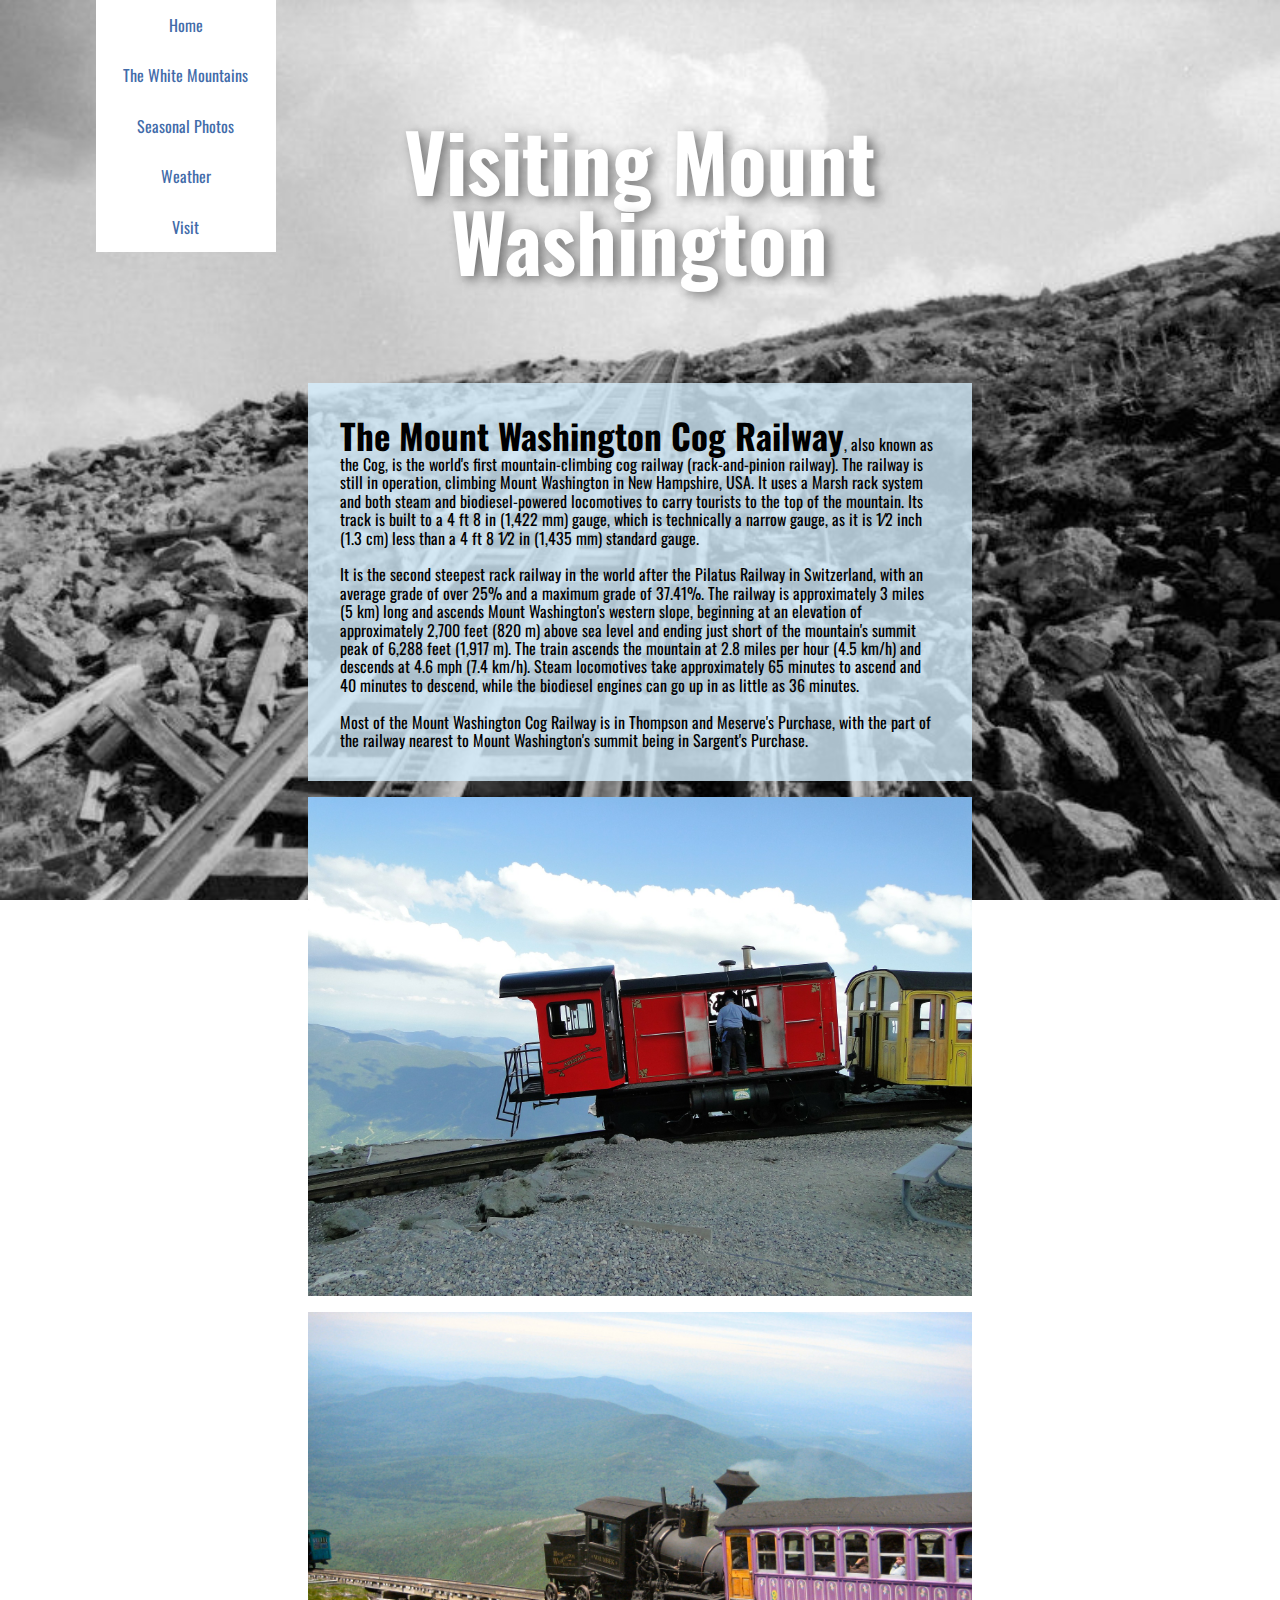
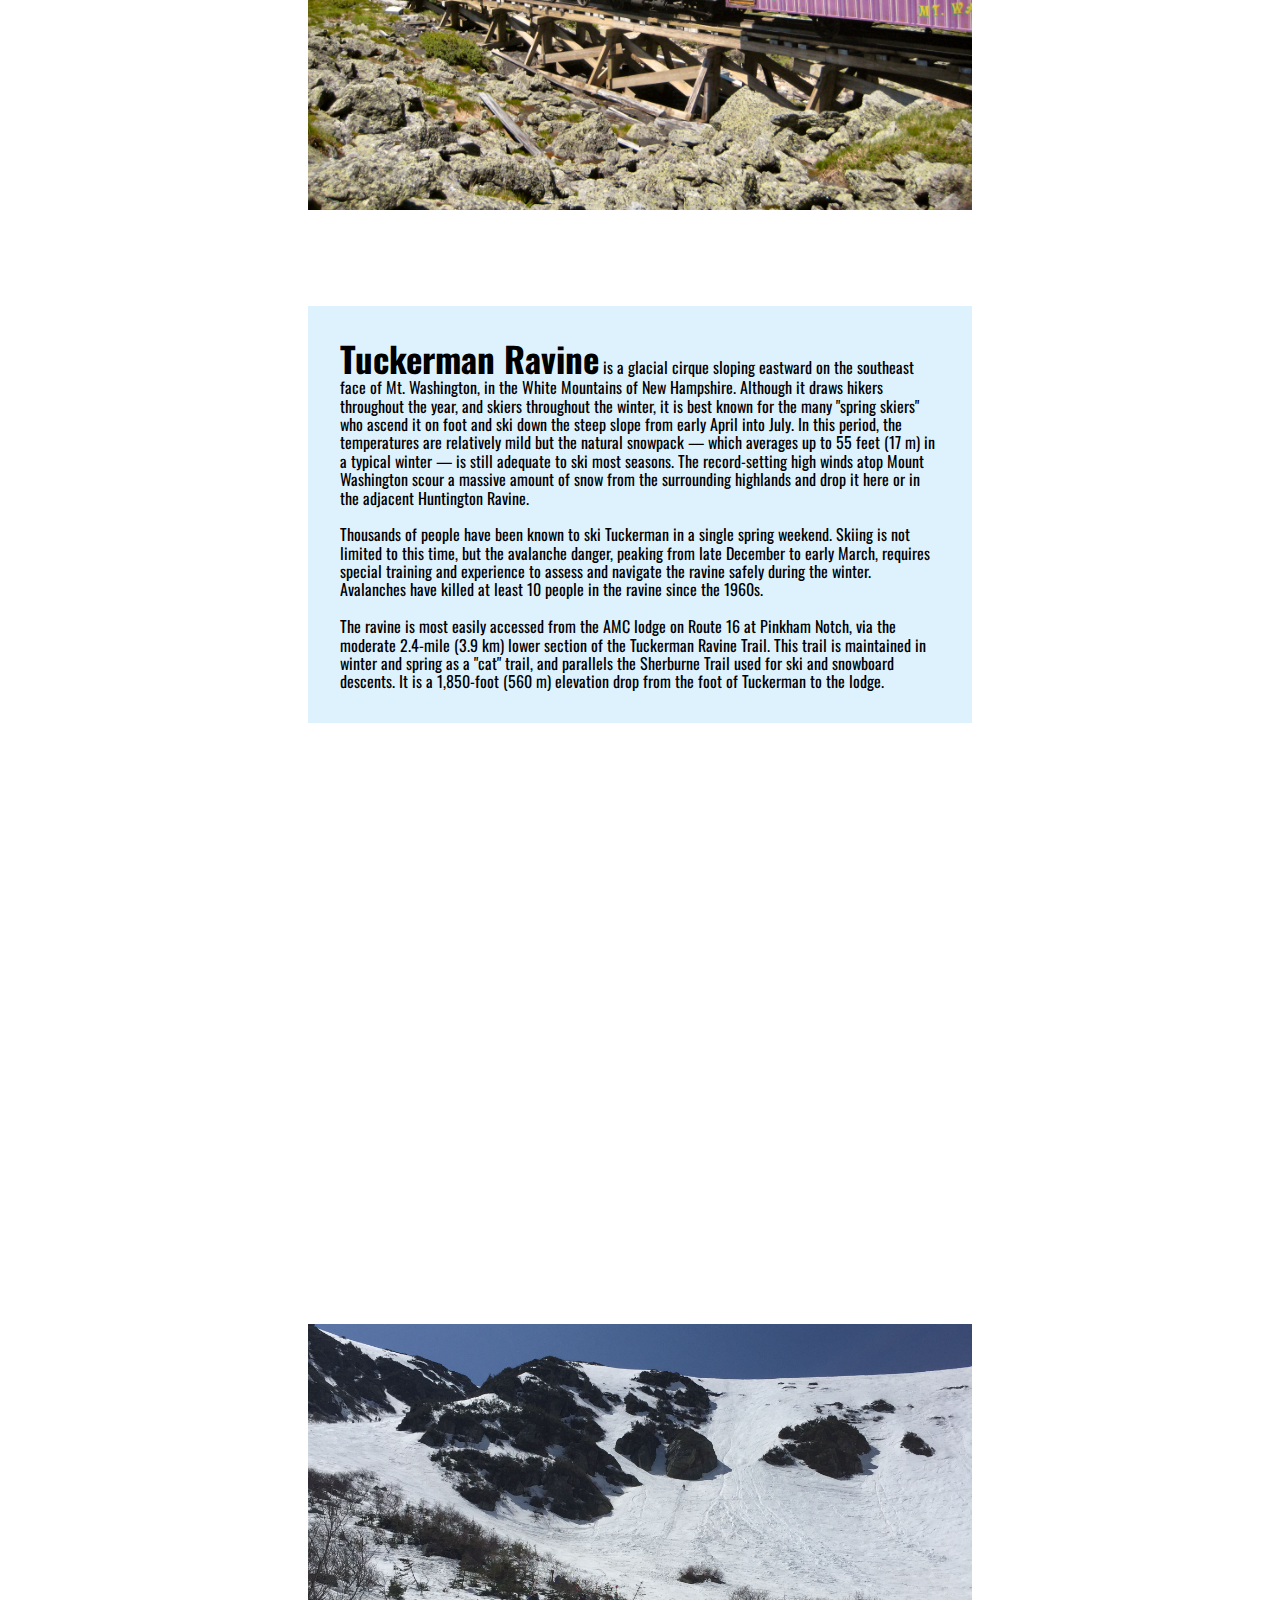
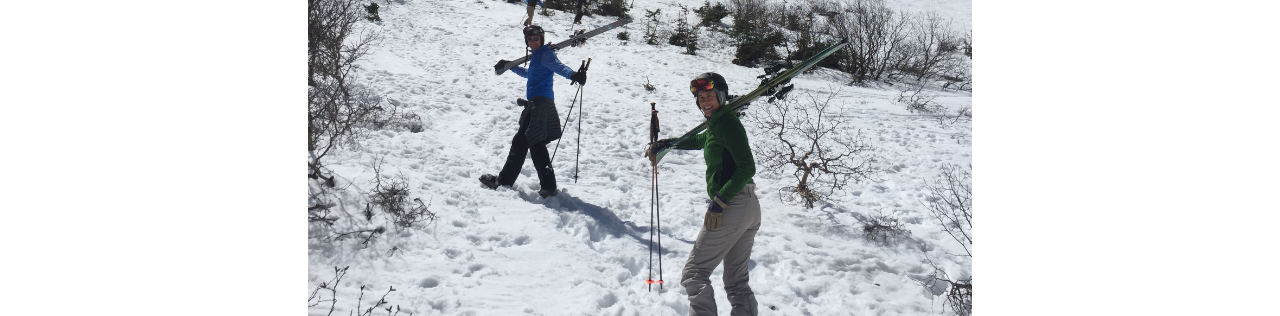
==== attractions.html @ ab744079 "finished pages" ====
<!DOCTYPE html>
<html>
<head>

	<meta charset="utf-8">
	<meta http-equiv="X-UA-Compatible" content="IE=edge">
	<title>Visiting Mount Washington</title>
	<meta name="description" content="">

	<!-- Enable responsive layouts; tell browsers not to shrink pages to fit small screens -->
	<meta name="viewport" content="width=device-width, initial-scale=1">

	<!-- Load styles -->
	<!-- For production, combine all of the stylesheets -->
	<link rel="stylesheet" href="css/sitewide.css">

	<!-- Webfonts -->
	<link href="https://fonts.googleapis.com/css?family=Source+Sans+Pro" rel="stylesheet">
	<link href="https://fonts.googleapis.com/css?family=Oswald&display=swap" rel="stylesheet">

</head>
<body class="attractionsbody">
<!-- Change this classname for each page/type! -->

<!-- Page content typically goes inside the container -->
<div class="container a-container">

	<header class="attractionspage">
	</header>

	<h1 class="visit">Visiting Mount Washington</h1>

	<nav class="attractions-nav">
		<ul>
			<li><a href="index.html" class="home">Home</a></li>
			<li><a href="mountains.html">The White Mountains</a></li>
			<li><a href="seasonal.html">Seasonal Photos</a></li>
			<li><a href="weather.html">Weather</a></li>
			<li><a href="attractions.html">Visit</a></li>
		</ul>
	</nav>

	<img class="cog" src="img/cog-mountaintop.jpg" alt="Photo of Cog Railway Stopped on Mountaintop">
	<img class="purple" src="img/purple-car.jpg" alt="Photo of Cog Railway with Purple Traincar">
	<img class="tucks-skiers" src="img/tucks-skiers.jpg" alt="Photo of Skiers in Front of Tuckerman's Ravine Headwall">

	<iframe class="ski-video" src="https://player.vimeo.com/video/371178012?title=0&byline=0&portrait=0" width="320" height="569" frameborder="0" allow="autoplay; fullscreen" allowfullscreen></iframe>
	<iframe class="hike-video" src="https://player.vimeo.com/video/372228268" width="320" height="569" frameborder="0" allow="autoplay; fullscreen" allowfullscreen></iframe>

	<p class="railway">
		<strong>The Mount Washington Cog Railway</strong>, also known as the Cog, is the world's first mountain-climbing cog railway (rack-and-pinion railway). The railway is still in operation, climbing Mount Washington in New Hampshire, USA. It uses a Marsh rack system and both steam and biodiesel-powered locomotives to carry tourists to the top of the mountain. Its track is built to a 4 ft 8 in (1,422 mm) gauge, which is technically a narrow gauge, as it is 1⁄2 inch (1.3 cm) less than a 4 ft 8 1⁄2 in (1,435 mm) standard gauge.
		<br><br>It is the second steepest rack railway in the world after the Pilatus Railway in Switzerland, with an average grade of over 25% and a maximum grade of 37.41%. The railway is approximately 3 miles (5 km) long and ascends Mount Washington's western slope, beginning at an elevation of approximately 2,700 feet (820 m) above sea level and ending just short of the mountain's summit peak of 6,288 feet (1,917 m). The train ascends the mountain at 2.8 miles per hour (4.5 km/h) and descends at 4.6 mph (7.4 km/h). Steam locomotives take approximately 65 minutes to ascend and 40 minutes to descend, while the biodiesel engines can go up in as little as 36 minutes.
		<br><br>Most of the Mount Washington Cog Railway is in Thompson and Meserve's Purchase, with the part of the railway nearest to Mount Washington's summit being in Sargent's Purchase.
	</p>

	<p class="ravine">
		<strong>Tuckerman Ravine</strong> is a glacial cirque sloping eastward on the southeast face of Mt. Washington, in the White Mountains of New Hampshire. Although it draws hikers throughout the year, and skiers throughout the winter, it is best known for the many "spring skiers" who ascend it on foot and ski down the steep slope from early April into July. In this period, the temperatures are relatively mild but the natural snowpack — which averages up to 55 feet (17 m) in a typical winter — is still adequate to ski most seasons. The record-setting high winds atop Mount Washington scour a massive amount of snow from the surrounding highlands and drop it here or in the adjacent Huntington Ravine.
		<br><br>Thousands of people have been known to ski Tuckerman in a single spring weekend. Skiing is not limited to this time, but the avalanche danger, peaking from late December to early March, requires special training and experience to assess and navigate the ravine safely during the winter. Avalanches have killed at least 10 people in the ravine since the 1960s.
		<br><br>The ravine is most easily accessed from the AMC lodge on Route 16 at Pinkham Notch, via the moderate 2.4-mile (3.9 km) lower section of the Tuckerman Ravine Trail. This trail is maintained in winter and spring as a "cat" trail, and parallels the Sherburne Trail used for ski and snowboard descents. It is a 1,850-foot (560 m) elevation drop from the foot of Tuckerman to the lodge.
	</p>


</div><!-- end container -->

</body>
</html>
---- css/sitewide.css ----
/* ------------------------------------------------------------ */
/* imports and utilities */

/* 3rd-party CSS files */
@import 'vendor/h5bp-head.css';
@import 'vendor/normalize.css';
@import 'vendor/h5bp-tail.css';

/* use a more intuitive box sizing model (http://is.gd/wNVjAo) */
* { -moz-box-sizing: border-box; -webkit-box-sizing: border-box; box-sizing: border-box; }

/* Scale down images and embedded videos so they don't overflow their parents */
img, object { max-width: 100%; }

/*	Development/layout aid. Remove the comments
	on this rule in order to draw boxes around DIVs
	and other elements used for layout. */
/*
div, main, article, section, aside, hgroup, header, footer, address, nav {
	border: 1px solid rgba(255,0,0,0.15) !important;
	background: rgba(255,0,0,0.05) !important;
}
*/


/* ------------------------------------------------------------ */
/* start project-specifc styles below this line */

body {
	font-family: "Oswald", "Open Sans", Helvetica, Arial, sans-serif;
}

/*	Generally, you will only want one container element in
	the document, wrapping around the main content area.
	If you have more than one container, you are probably doing
	something wrong.
*/


/* ------------------------------------------------------------ */
/* media query containing styles for larger screens */
@media (min-width: 720px) {

/*HOME PAGE CSS*/
.h-container {
	display: grid;
	grid-template-columns: 1fr 1fr;
	grid-template-rows: 0.3fr 1fr;
	margin-top: 1em;
	margin-right: auto;
	margin-bottom: 1em;
	margin-left: auto;
	width: 90%;
	max-width: 1200px;
}

.homebody {
	background-image: url("../img/background.jpg");
	background-attachment: fixed;
	background-size: cover;
}

.homepage {
	grid-column: 1 / 3;
}

h1 {
	text-align: center;
	font-style: normal;
	color: white;
	font-size: 130px;
	line-height: 1em;
	padding-top: 10%;
	padding-bottom: 5%;
	padding-left: 10%;
	padding-right: 10%;
}

.information {
	grid-column: 1 / 3;
	grid-row: 2 / 3;
	font-size: 20px;
	font-style: lighter;
	background-color: #ECF2FE;
	color: black;
	line-height: 2em;
	padding: 8%;
	margin-left: 10%;
	margin-right: 10%;
	margin-top: 20%;
}

strong {
	font-size: 35px;
}

/*global navbar*/
.global-nav {
	position: inherit;
}
.global-nav ul {
	padding: 0;
	display: flex;
	flex-direction: row;
	grid-column: 1 / 3;
}

.global-nav li {
	list-style-type: none;
	flex: 3 1 300px;
	text-align: center;
}

.global-nav a {
	display: block;
	background: #364B2B;
	color: #fff;
	text-decoration: none;
	padding: 1em;
	transition: all 1s;
	font-size: 16px;
	margin-right: 2em;
	margin-left: 2em;
}

.global-nav a:hover {
	background: #1E3313;
	transition: all 2s;
}

/*WHITE MOUNTAINS PAGE CSS*/
.m-container {
	display: grid;
	grid-template-columns: 1fr 1fr 1fr 1fr;
	grid-template-rows: 0.5fr 0.5fr 0.5fr 0.5fr 0.5fr 0.5fr 0.5fr;
	margin-top: auto;
	margin-right: auto;
	margin-bottom: auto;
	margin-left: auto;
	width: 90%;
	max-width: 1200px;
}

.mountainsbody {
	background-image: url("../img/summit-view.jpg");
	background-attachment: fixed;
	background-size: cover;
}

.valley-headline {
	text-align: center;
	font-style: normal;
	color: white;
	font-size: 90px;
	line-height: 1em;
	padding-top: 5%;
	padding-bottom: 5%;
	padding-left: 10%;
	padding-right: 10%;
}

.mountainspage {
	grid-column: 2 / 5;
	grid-row: 1 / 2;
	text-shadow: 5px 3px 12px rgba(0,0,0,0.5);
}

.one {
	grid-column: 1 / 3;
	grid-row: 2 / 3;
	background-color: #D7CCEC;
	padding: 1em;
}

.illustration {
	grid-column: 3 / 5;
	grid-row: 2 / 3;
	/*background-color: rgba(225, 225, 225, 0.3)*/
	padding-top: 1em;
	padding-bottom: 1em;
}

.two {
	grid-column: 3 / 5;
	grid-row: 3 / 4;
	background-color: #D7CCEC;
	padding: 1em;
}

.illustration2 {
	grid-column: 1 / 3;
	grid-row: 3 / 4;
	padding-top: 1em;
	padding-bottom: 1em;
}

.three {
	grid-column: 1 / 3;
	grid-row: 4 / 5;
	background-color: #D7CCEC;
	padding: 1em;
}

.illustration3 {
	grid-column: 3 / 5;
	grid-row: 4 / 5;
	padding-top: 1em;
	padding-bottom: 1em;
}

.etymology {
	grid-column: 3 / 5;
	grid-row: 5 / 6;
	background-color: #D7CCEC;
	padding: 1em;
}

.illustration4 {
	grid-column: 1 / 3;
	grid-row: 5 / 6;
	padding-top: 1em;
	padding-bottom: 1em;
}

.geology {
	grid-column: 1 / 3;
	grid-row: 6 / 7;
	background-color: #D7CCEC;
	padding: 1em;
}

.illustration5 {
	grid-column: 3 / 5;
	grid-row: 6 / 7;
	padding-top: 1em;
	padding-bottom: 1em;
}

.mountains-nav {
	position: inherit;
	grid-column: 1 / 2;
	grid-row: 1 / 2;
}

.mountains-nav ul {
	padding: 0;
	display: inline;
	flex-direction: row;
	grid-column: 1 / 2;
}

.mountains-nav li {
	list-style-type: none;
	flex: 3 1 300px;
	text-align: center;
}

.mountains-nav a {
	display: block;
	background: #625875;
	color: #fff;
	text-decoration: none;
	padding: 1em;
	transition: all 1s;
	font-size: 16px;
	margin-right: 2em;
	margin-left: 2em;
}

.mountains-nav a:hover {
	background: #4B4061;
	transition: all 2s;
}

/*WEATHER PAGE CSS*/
.w-container {
	display: grid;
	grid-template-columns: 1fr 1fr 1fr 1fr;
	grid-template-rows: 0.1fr 0.2fr;
	margin-top: auto;
	margin-right: auto;
	margin-bottom: auto;
	margin-left: auto;
	width: 90%;
	max-width: 1200px;
}

.weatherbody {
	background-image: url("../img/blue-winter.jpg");
	background-attachment: fixed;
	background-size: cover;
}

.weather-headline {
	text-shadow: 5px 3px 12px rgba(0,0,0,0.5);
	text-align: left;
	font-style: normal;
	color: white;
	font-size: 100px;
	line-height: 1em;
	padding-top: 10%;
	padding-bottom: 5%;
	padding-left: 10%;
	padding-right: 10%;
}

.conditions {
	grid-column: 1 / 5;
	grid-row: 2 / 3;
	margin-left: 1em;
	margin-right: 1em;
	margin-bottom: 2em;
	border: 5px solid #D6EFFE;
	background: rgba(255,255,255,0.3);
}

.w-iframe {
	width: 100%;
	height: 900px;
}

.weatherhistory {
	background: #ffffff;
	padding: 10%;
	grid-column: 2 / 4;
	grid-row: 3 / 4;
	margin-top: 4em;
}

.tower-left {
	grid-column: 1 / 2;
	grid-row: 3 / 4;
	margin-top: 4em;
	padding-right: 2em;
	padding-left: 2em;
}

.tower-right {
	grid-column: 4 / 5;
	grid-row: 3 / 4;
	margin-top: 4em;
	padding-right: 1em;
	padding-left: 2em;
}

.weather-nav {
	position: inherit;
	grid-column: 1 / 2;
	grid-row: 1 / 2;
}

.weather-nav ul {
	padding: 0;
	display: inline;
	flex-direction: row;
	grid-column: 1 / 3;
}

.weather-nav li {
	list-style-type: none;
	flex: 3 1 300px;
	text-align: center;
}

.weather-nav a {
	display: block;
	background: #426BA9;
	color: #fff;
	text-decoration: none;
	padding: 1em;
	transition: all 1s;
	font-size: 16px;
	margin-right: 2em;
	margin-left: 2em;
}

.weather-nav a:hover {
	background: #204072;
	transition: all 2s;
}

/*SEASONAL PHOTOS PAGE CSS*/
.s-container {
	display: grid;
	grid-template-columns: 1fr 1fr 1fr 1fr;
	grid-template-rows: 0.5fr 0.5fr 0.5fr 0.5fr 0.5fr;
	margin-top: auto;
	margin-right: auto;
	margin-bottom: auto;
	margin-left: auto;
	width: 90%;
	max-width: 1200px;
}

.seasonalbody {
	background-image: url("../img/cairns.jpg");
	background-attachment: fixed;
	background-size: cover;
}

.seasonalpage {
	grid-column: 2 / 5;
	text-shadow: 5px 3px 12px rgba(0,0,0,0.5);
}

.gallery1 {
	grid-column: 2 / 3;
	grid-row: 2 / 3;
	padding: 1em;
	background-color: rgba(255, 255, 255, 0.5);
	margin: 1em;
}

.gallery2 {
	grid-column: 2 / 3;
	grid-row: 3 / 4;
	padding: 1em;
	background-color: rgba(255, 255, 255, 0.5);
	margin: 1em;
}

.gallery3 {
	grid-column: 2 / 3;
	grid-row: 4 / 5;
	padding: 1em;
	background-color: rgba(255, 255, 255, 0.5);
	margin: 1em;
}

.gallery4 {
	grid-column: 2 / 3;
	grid-row: 5 / 6;
	padding: 1em;
	background-color: rgba(255, 255, 255, 0.5);
	margin: 1em;
}

.gallery5 {
	grid-column: 3 / 4;
	grid-row: 2 / 3;
	padding: 1em;
	background-color: rgba(255, 255, 255, 0.5);
	margin: 1em;
}

.gallery6 {
	grid-column: 3 / 4;
	grid-row: 3 / 4;
	padding: 1em;
	background-color: rgba(255, 255, 255, 0.5);
	margin: 1em;
}

.gallery7 {
	grid-column: 3 / 4;
	grid-row: 4 / 5;
	padding: 1em;
	background-color: rgba(255, 255, 255, 0.5);
	margin: 1em;
}

.gallery8 {
	grid-column: 3 / 4;
	grid-row: 5 / 6;
	padding: 1em;
	background-color: rgba(255, 255, 255, 0.5);
	margin: 1em;
}

.gallery9 {
	grid-column: 4 / 5;
	grid-row: 2 / 3;
	padding: 1em;
	background-color: rgba(255, 255, 255, 0.5);
	margin: 1em;
}

.gallery10 {
	grid-column: 4 / 5;
	grid-row: 3 / 4;
	padding: 1em;
	background-color: rgba(255, 255, 255, 0.5);
	margin: 1em;
}

.gallery11 {
	grid-column: 4 / 5;
	grid-row: 4 / 5;
	padding: 1em;
	background-color: rgba(255, 255, 255, 0.5);
	margin: 1em;
}

.gallery12 {
	grid-column: 4 / 5;
	grid-row: 5 / 6;
	padding: 1em;
	background-color: rgba(255, 255, 255, 0.5);
	margin: 1em;
}

.seasonal-headline {
	grid-column: 4 / 5;
	grid-row: 1 / 2;
	font-style: normal;
	color: white;
	font-size: 80px;
	line-height: 1em;
	padding-top: 10%;
	padding-bottom: 5%;
	padding-left: 10%;
	padding-right: 10%;
}

.seasonal-nav {
	position: inherit;
	grid-column: 1 / 2;
	grid-row: 1 / 2;
}

.seasonal-nav ul {
	padding: 0;
	display: inline;
	flex-direction: row;
	grid-column: 1 / 2;
}

.seasonal-nav li {
	list-style-type: none;
	flex: 3 1 300px;
	text-align: center;
}

.seasonal-nav a {
	display: block;
	background: #FAD2BC;
	color: black;
	text-decoration: none;
	padding: 1em;
	transition: all 1s;
	font-size: 16px;
	margin-right: 2em;
	margin-left: 2em;
}

.seasonal-nav a:hover {
	background: #F7E6DD;
	transition: all 2s;
}

/*ATTRACTIONS PAGE CSS*/
.a-container {
	display: grid;
	grid-template-columns: 1fr 1fr 0.1fr 1fr 1fr;
	grid-template-rows: 0.5fr 0.3fr 0.5fr 0.5fr 0.5fr 0.5fr 0.5fr;
	margin-top: auto;
	margin-right: auto;
	margin-bottom: auto;
	margin-left: auto;
	width: 90%;
	max-width: 1200px;
}

.attractionsbody {
	background-image: url("../img/tracks.jpg");
	background-attachment: fixed;
	background-size: cover;
}

.visit {
	grid-column: 2 / 5;
	grid-row: 1 / 2;
	text-shadow: 5px 3px 12px rgba(0,0,0,0.5);
	font-size: 80px;
}

.railway {
	grid-column: 2 / 5;
	grid-row: 2 / 3;
	background-color: rgba(214, 239, 254, 0.8);
	color: black;
	padding: 2em;
}

.cog {
	grid-column: 2 / 5;
	grid-row: 3 / 4;
}

.purple {
	grid-column: 2 / 5;
	grid-row: 4 / 5;
	padding-top: 1em;
}

.ravine {
	grid-column: 2 / 5;
	grid-row: 5 / 6;
	background-color: rgba(214, 239, 254, 0.8);
	color: black;
	padding: 2em;
	margin-top: 6em;
}

.hike-video {
	grid-column: 2 / 3;
	grid-row: 6 / 7;
}

.ski-video {
	grid-column: 4 / 5;
	grid-row: 6 / 7;
}

.tucks-skiers {
	grid-column: 2 / 5;
	grid-row: 7 / 8;
	padding-top: 1em;
}

.attractions-nav {
	position: inherit;
	grid-column: 1 / 2;
	grid-row: 1 / 2;
}

.attractions-nav ul {
	padding: 0;
	display: inline;
	flex-direction: row;
	grid-column: 1 / 3;
}

.attractions-nav li {
	list-style-type: none;
	flex: 3 1 300px;
	text-align: center;
}

.attractions-nav a {
	display: block;
	background: white;
	color: #426BA9;
	text-decoration: none;
	padding: 1em;
	transition: all 1s;
	font-size: 16px;
	margin-right: 2em;
	margin-left: 2em;
}

.attractions-nav a:hover {
	background: #f0f0f0;
	transition: all 2s;
}

} /* end media query for larger screens */
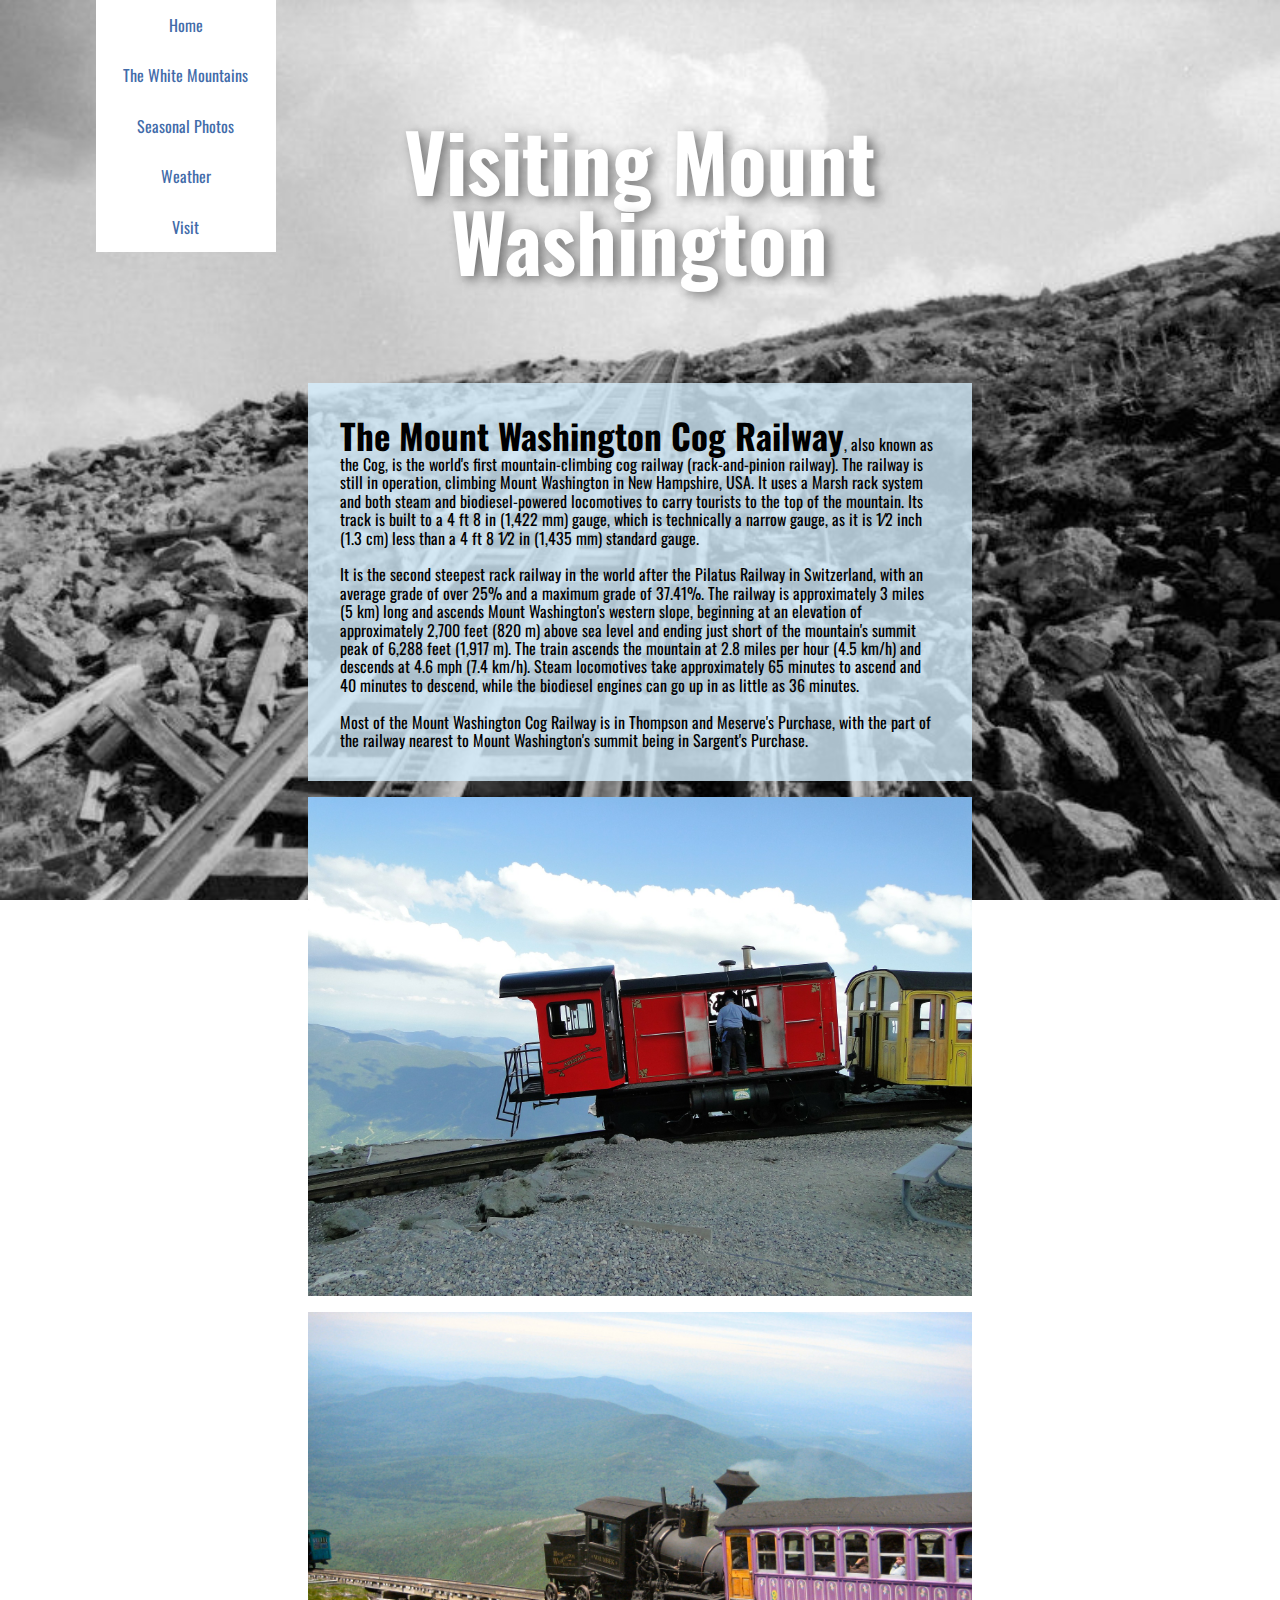
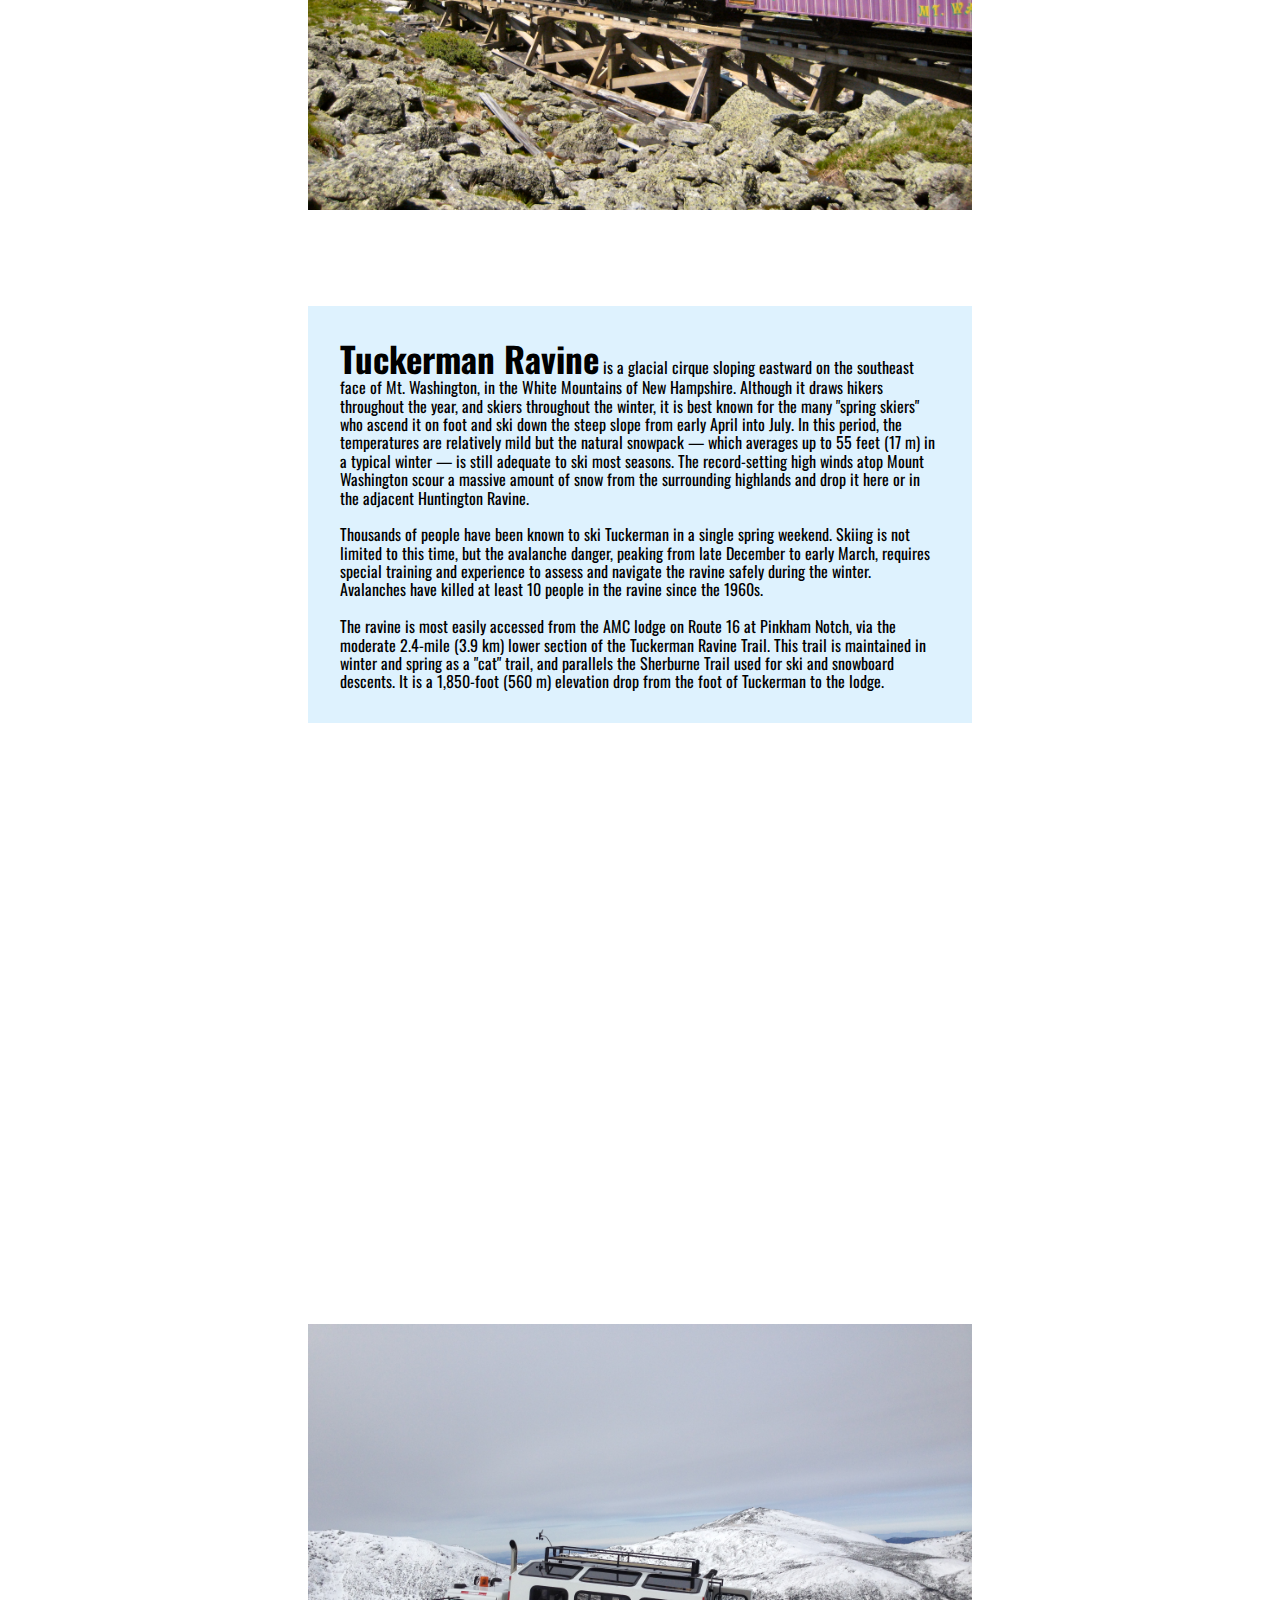
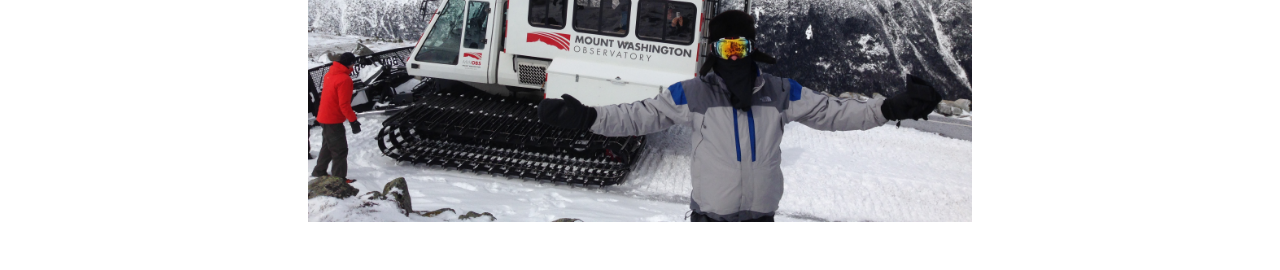
==== commit f1537da2: "added link in readme" ====
--- a/attractions.html
+++ b/attractions.html
@@ -42,7 +42,7 @@
 
 	<img class="cog" src="img/cog-mountaintop.jpg" alt="Photo of Cog Railway Stopped on Mountaintop">
 	<img class="purple" src="img/purple-car.jpg" alt="Photo of Cog Railway with Purple Traincar">
-	<img class="tucks-skiers" src="img/tucks-skiers.jpg" alt="Photo of Skiers in Front of Tuckerman's Ravine Headwall">
+	<img class="skier" src="img/tread.jpg" alt="Photo of Skier in front of Snowcat on Mountaintop">
 
 	<iframe class="ski-video" src="https://player.vimeo.com/video/371178012?title=0&byline=0&portrait=0" width="320" height="569" frameborder="0" allow="autoplay; fullscreen" allowfullscreen></iframe>
 	<iframe class="hike-video" src="https://player.vimeo.com/video/372228268" width="320" height="569" frameborder="0" allow="autoplay; fullscreen" allowfullscreen></iframe>
--- a/css/sitewide.css
+++ b/css/sitewide.css
@@ -612,10 +612,11 @@
 	grid-row: 6 / 7;
 }
 
-.tucks-skiers {
+.skier {
 	grid-column: 2 / 5;
 	grid-row: 7 / 8;
 	padding-top: 1em;
+	margin-bottom: 3em;
 }
 
 .attractions-nav {
